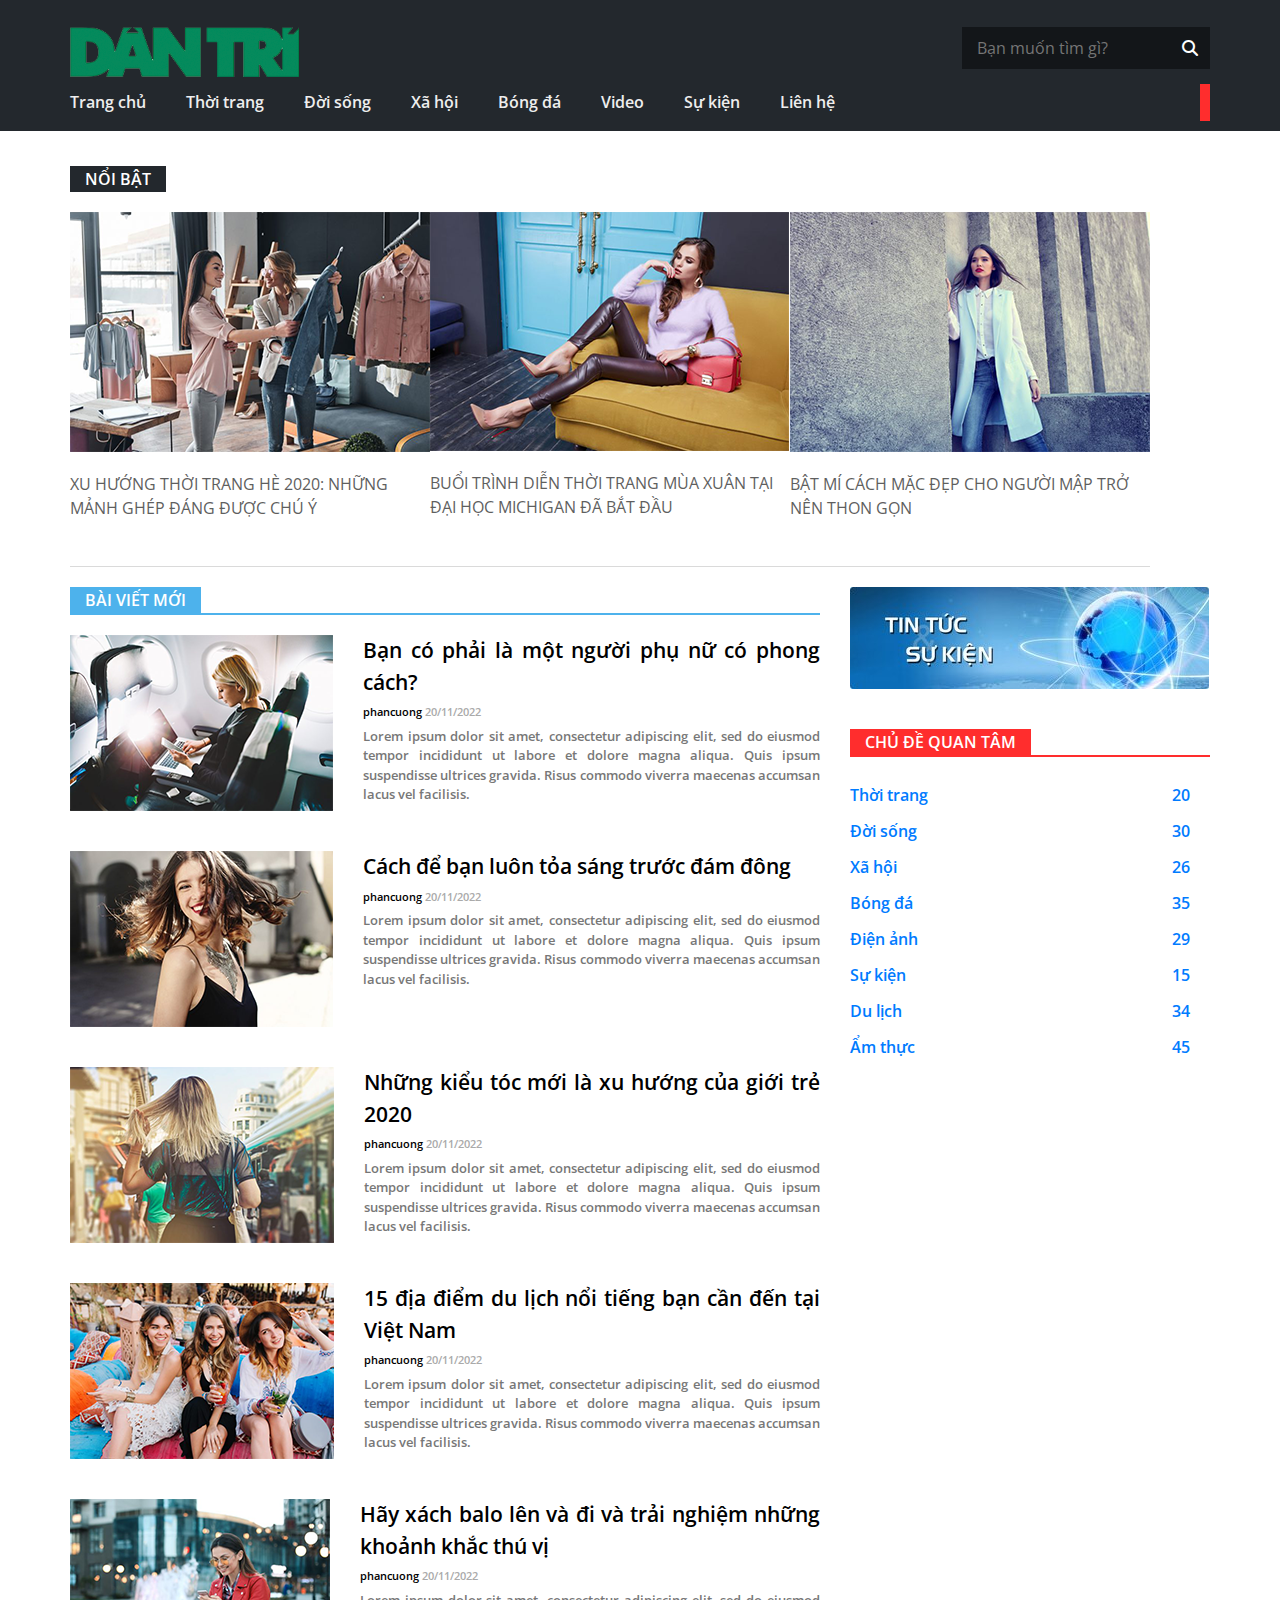
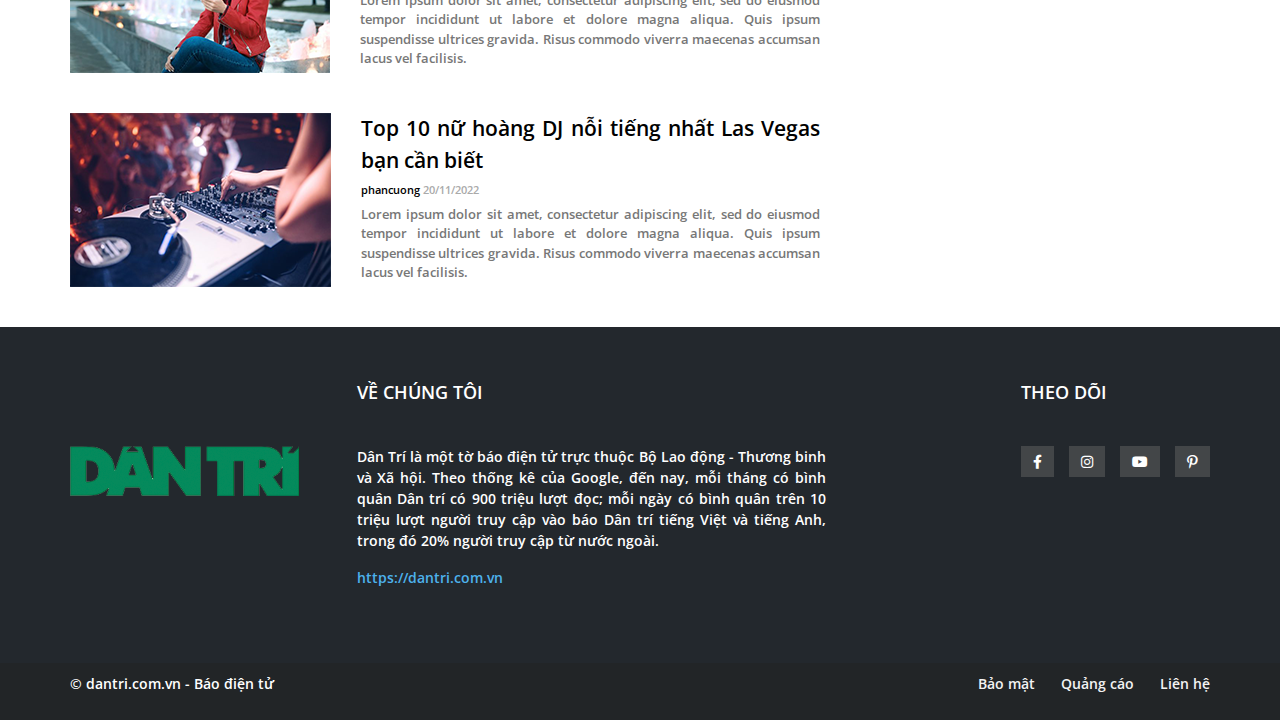
==== index.html @ 36751655 "first commit" ====
<!DOCTYPE html>
<html lang="en">

<head>
    <meta charset="UTF-8" />
    <meta http-equiv="X-UA-Compatible" content="IE=edge" />
    <meta name="viewport" content="width=device-width, initial-scale=1.0" />
    <link rel="stylesheet" href="assets/css/font-awesome-4.7.0/css/font-awesome.css" />
    <link rel="stylesheet" href="assets/css/reset.css" />
    <link rel="stylesheet" href="assets/css/global.css" />
    <link rel="stylesheet" href="assets/css/style.css" />
    <link rel="stylesheet" href="assets/plugin/fontawesome/css/all.css" />
    <link rel="preconnect" href="https://fonts.googleapis.com" />
    <link rel="preconnect" href="https://fonts.gstatic.com" crossorigin />
    <link href="https://fonts.googleapis.com/css2?family=Open+Sans:wght@400;600;700&display=swap" rel="stylesheet" />
    <style>
        @import url("https://fonts.googleapis.com/css2?family=Open+Sans:wght@400;600;700&display=swap");
    </style>
    <script src="https://cdnjs.cloudflare.com/ajax/libs/jquery/3.6.3/jquery.min.js" integrity="sha512-STof4xm1wgkfm7heWqFJVn58Hm3EtS31XFaagaa8VMReCXAkQnJZ+jEy8PCC/iT18dFy95WcExNHFTqLyp72eQ==" crossorigin="anonymous" referrerpolicy="no-referrer"></script>
    <script src="./js/app.js"></script>
    <title>Dân Trí - news</title>
</head>

<body>
    <div id="wrapper">
        <div id="header">
            <div class="container justify-content-between">
                <a href="https://dantri.com.vn/" target="_blank"><img class="logo" src="assets/images/logo.png" alt="logo" /></a>
                <!-- end logo -->

                <form action="" id="search">
                    <input type="text" name="search" placeholder="Bạn muốn tìm gì?" />
                    <button><i class="fa-solid fa-magnifying-glass"></i></button>
                </form>
            </div>
            <div class="container">
                <nav>
                    <ul id="main-menu" class="d-flex">
                        <li><a href="">Trang chủ</a></li>
                        <li class="active"><a href="">Thời trang</a></li>
                        <li><a href="">Đời sống</a></li>
                        <li><a href="">Xã hội</a></li>
                        <li><a href="">Bóng đá</a></li>
                        <li><a href="">Video</a></li>
                        <li><a href="">Sự kiện</a></li>
                        <li><a href="">Liên hệ</a></li>
                    </ul>
                    <i class="fa fa-bars" aria-hidden="true"></i>
                    <ul id="sub-menu">
                        <li><a href="">Trang chủ</a></li>
                        <li class="active"><a href="">Thời trang</a></li>
                        <li><a href="">Đời sống</a></li>
                        <li><a href="">Xã hội</a></li>
                        <li><a href="">Bóng đá</a></li>
                        <li><a href="">Video</a></li>
                        <li><a href="">Sự kiện</a></li>
                        <li><a href="">Liên hệ</a></li>
                        <form action="" id="sub-search">
                            <input type="text" name="search" placeholder="Bạn muốn tìm gì?" />
                            <button class="sub-glass">
                  <i class="fa-solid fa-magnifying-glass"></i>
                </button>
                        </form>
                    </ul>
                </nav>
            </div>
        </div>
        <!-- end header -->

        <div id="wp-featured-post" class="container">
            <div class="box featured-post">
                <div class="box-head">
                    <h3>nổi bật</h3>
                </div>
                <div class="box-body">
                    <ul class="list-featured-post justify-content-between">
                        <li>
                            <a href="" class="post-thumb"><img class="img-responsive" src="assets/images/post-1.png" alt="" /></a><a href="" class="post-title">Xu hướng thời trang hè 2020: Những mảnh ghép đáng được chú
                  ý</a
                >
              </li>
              <li>
                <a href="" class="post-thumb"
                  ><img
                    class="img-responsive"
                    src="assets/images/post-2.png"
                    alt="" /></a
                ><a href="" class="post-title"
                  >Buổi trình diễn thời trang mùa xuân tại Đại học Michigan đã
                  bắt đầu</a
                >
              </li>
              <li>
                <a href="" class="post-thumb"
                  ><img
                    class="img-responsive"
                    src="assets/images/post-3.png"
                    alt="" /></a
                ><a href="" class="post-title"
                  >Bật mí cách mặc đẹp cho người mập trở nên thon gọn
                </a>
                        </li>
                    </ul>
                </div>
            </div>
        </div>
        <!-- end featured-post -->

        <div id="wp-content" class="container">
            <div id="content">
                <div class="box new-post">
                    <div class="box-head">
                        <h3>Bài viết mới</h3>
                    </div>
                    <div class="box-body">
                        <ul class="list-post">
                            <li>
                                <a href="" class="post-thumb"><img class="img-responsive" src="assets/images/post-4.png" alt="" /></a>
                                <div class="more-info">
                                    <a href="" class="post-title">Bạn có phải là một người phụ nữ có phong cách?</a
                    >
                    <div class="post-published">
                      <a href="" class="post-author">phancuong</a>
                                    <span class="post-date">20/11/2022</span>
                                </div>
                                <p class="post-excerpt">
                                    Lorem ipsum dolor sit amet, consectetur adipiscing elit, sed do eiusmod tempor incididunt ut labore et dolore magna aliqua. Quis ipsum suspendisse ultrices gravida. Risus commodo viverra maecenas accumsan lacus vel facilisis.
                                </p>
                    </div>
                    </li>
                    <li>
                        <a href="" class="post-thumb"><img class="img-responsive" src="assets/images/post-5.png" alt="" /></a>
                        <div class="more-info">
                            <a href="" class="post-title">Cách để bạn luôn tỏa sáng trước đám đông</a
                    >
                    <div class="post-published">
                      <a href="" class="post-author">phancuong</a>
                            <span class="post-date">20/11/2022</span>
                        </div>
                        <p class="post-excerpt">
                            Lorem ipsum dolor sit amet, consectetur adipiscing elit, sed do eiusmod tempor incididunt ut labore et dolore magna aliqua. Quis ipsum suspendisse ultrices gravida. Risus commodo viverra maecenas accumsan lacus vel facilisis.
                        </p>
                </div>
                </li>
                <li>
                    <a href="" class="post-thumb"><img class="img-responsive" src="assets/images/post-6.png" alt="" /></a>
                    <div class="more-info">
                        <a href="" class="post-title">Những kiểu tóc mới là xu hướng của giới trẻ 2020</a
                    >
                    <div class="post-published">
                      <a href="" class="post-author">phancuong</a>
                        <span class="post-date">20/11/2022</span>
                    </div>
                    <p class="post-excerpt">
                        Lorem ipsum dolor sit amet, consectetur adipiscing elit, sed do eiusmod tempor incididunt ut labore et dolore magna aliqua. Quis ipsum suspendisse ultrices gravida. Risus commodo viverra maecenas accumsan lacus vel facilisis.
                    </p>
            </div>
            </li>
            <li>
                <a href="" class="post-thumb"><img class="img-responsive" src="assets/images/post-7.png" alt="" /></a>
                <div class="more-info">
                    <a href="" class="post-title">15 địa điểm du lịch nổi tiếng bạn cần đến tại Việt Nam</a
                    >
                    <div class="post-published">
                      <a href="" class="post-author">phancuong</a>
                    <span class="post-date">20/11/2022</span>
                </div>
                <p class="post-excerpt">
                    Lorem ipsum dolor sit amet, consectetur adipiscing elit, sed do eiusmod tempor incididunt ut labore et dolore magna aliqua. Quis ipsum suspendisse ultrices gravida. Risus commodo viverra maecenas accumsan lacus vel facilisis.
                </p>
        </div>
        </li>
        <li>
            <a href="" class="post-thumb"><img class="img-responsive" src="assets/images/post-8.png" alt="" /></a>
            <div class="more-info">
                <a href="" class="post-title">Hãy xách balo lên và đi và trải nghiệm những khoảnh khắc
                      thú vị</a
                    >
                    <div class="post-published">
                      <a href="" class="post-author">phancuong</a>
                <span class="post-date">20/11/2022</span>
            </div>
            <p class="post-excerpt">
                Lorem ipsum dolor sit amet, consectetur adipiscing elit, sed do eiusmod tempor incididunt ut labore et dolore magna aliqua. Quis ipsum suspendisse ultrices gravida. Risus commodo viverra maecenas accumsan lacus vel facilisis.
            </p>
    </div>
    </li>
    <li>
        <a href="" class="post-thumb"><img class="img-responsive" src="assets/images/post-9.png" alt="" /></a>
        <div class="more-info">
            <a href="" class="post-title">Top 10 nữ hoàng DJ nỗi tiếng nhất Las Vegas bạn cần
                      biết</a
                    >
                    <div class="post-published">
                      <a href="" class="post-author">phancuong</a>
            <span class="post-date">20/11/2022</span>
        </div>
        <p class="post-excerpt">
            Lorem ipsum dolor sit amet, consectetur adipiscing elit, sed do eiusmod tempor incididunt ut labore et dolore magna aliqua. Quis ipsum suspendisse ultrices gravida. Risus commodo viverra maecenas accumsan lacus vel facilisis.
        </p>
        </div>
    </li>
    </ul>
    </div>
    </div>
    </div>
    <div id="sidebar">
        <a href="" class="ads"><img class="img-responsive sidebar-info" src="assets/images/sidebar-info.jpg" alt="" /></a>
        <div class="box top-topic">
            <div class="box-head">
                <h3>Chủ đề quan tâm</h3>
            </div>
            <div class="box-body">
                <ul class="list-topic">
                    <li>
                        <a href="">Thời trang<span class="num-post">20</span></a>
                    </li>
                    <li>
                        <a href="">Đời sống<span class="num-post">30</span></a>
                    </li>
                    <li>
                        <a href="">Xã hội<span class="num-post">26</span></a>
                    </li>
                    <li>
                        <a href="">Bóng đá<span class="num-post">35</span></a>
                    </li>
                    <li>
                        <a href="">Điện ảnh<span class="num-post">29</span></a>
                    </li>
                    <li>
                        <a href="">Sự kiện<span class="num-post">15</span></a>
                    </li>
                    <li>
                        <a href="">Du lịch<span class="num-post">34</span></a>
                    </li>
                    <li>
                        <a href="">Ẩm thực<span class="num-post">45</span></a>
                    </li>
                </ul>
            </div>
        </div>
    </div>
    </div>
    <!-- end wp-content -->

    <div id="footer">
        <div class="container">
            <div class="box logo-footer">
                <div class="box-head">
                    <h3>logo unitop</h3>
                </div>
                <div class="box-body">
                    <a href="">
                        <img class="logo" src="assets/images/logo.png" alt="" />
                    </a>
                </div>
            </div>
            <div class="box about-us">
                <div class="box-head">
                    <h3>về chúng tôi</h3>
                </div>
                <div class="box-body">
                    <p class="text-justify">
                        Dân Trí là một tờ báo điện tử trực thuộc Bộ Lao động - Thương binh và Xã hội. Theo thống kê của Google, đến nay, mỗi tháng có bình quân Dân trí có 900 triệu lượt đọc; mỗi ngày có bình quân trên 10 triệu lượt người truy cập vào báo Dân trí tiếng Việt và
                        tiếng Anh, trong đó 20% người truy cập từ nước ngoài.
                    </p>
                    <a href="https://dantri.com.vn/">https://dantri.com.vn</a>
                </div>
            </div>
            <div class="box follow-us">
                <div class="box-head">
                    <h3>Theo dõi</h3>
                </div>
                <div class="box-body">
                    <ul class="list-social d-flex">
                        <li>
                            <a href=""><i class="fa-brands fa-facebook-f"></i></a>
                        </li>
                        <li>
                            <a href=""><i class="fa-brands fa-instagram"></i></a>
                        </li>
                        <li>
                            <a href=""><i class="fa-brands fa-youtube"></i></a>
                        </li>
                        <li>
                            <a href=""><i class="fa-brands fa-pinterest-p"></i></a>
                        </li>
                    </ul>
                </div>
            </div>
        </div>
    </div>
    <!-- end footer -->

    <div id="wp-copyright">
        <div class="container justify-content-between">
            <p class="copyrite">© dantri.com.vn - Báo điện tử</p>
            <ul id="footer-menu" class="d-flex">
                <li><a href="">Bảo mật</a></li>
                <li><a href="">Quảng cáo</a></li>
                <li><a href="">Liên hệ</a></li>
            </ul>
        </div>
    </div>
    <!-- end copyright -->
    </div>
</body>

</html>
---- assets/css/global.css ----
.justify-content-between {
  justify-content: space-between;
}
.d-flex {
  display: flex;
}
.text-justify {
  text-align: justify;
}
---- assets/css/style.css ----
/* css từ ngoài vào trong */


/* từ sau ra trước, từ trên xuống dưới và từ trái sang phải */

body {
    font-size: 16px;
    font-weight: 600;
    line-height: 1.5;
    font-family: "Open Sans", sans-serif;
}

.container {
    max-width: 1170px;
    padding-left: 15px;
    padding-right: 15px;
    margin: 0 auto;
    display: flex;
}

ul {
    list-style: none;
    padding: 0;
}


/* style tổng thể */


/* ===============HEADER=============== */

#header {
    background: #23282d;
    padding-top: 27px;
    padding-bottom: 10px;
    margin-bottom: 35px;
    position: relative;
}

.logo {
    max-height: 50px;
    width: auto;
}

form#search {
    position: relative;
    display: none;
}

form#search input {
    background: #131619;
    width: 248px;
    outline: none;
    border: none;
    padding: 9px 42px 9px 15px;
    color: #909090;
}

form#search button {
    position: absolute;
    top: 0px;
    right: 0px;
    background: none;
    border: none;
    color: white;
    padding: 9px 12px;
}

ul#main-menu li a {
    padding: 6px 20px;
    color: #eeeeee;
    display: none;
}

ul#main-menu li:first-child a {
    padding-left: 0;
}

nav {
    height: 37px;
    margin-top: 7px;
    width: 100%;
}

ul#main-menu li:hover a {
    color: #4db2ec;
    text-decoration: none;
}

#sub-menu {
    background: #292828;
    padding: 15px;
    position: absolute;
    top: 120px;
    right: 0px;
    padding-top: 20px;
    width: 360px;
    display: none;
}

#sub-menu li a {
    text-decoration: none;
    color: #909090;
    transition: all 0.25s ease-in-out;
}

#sub-menu li {
    padding-bottom: 10px;
}

#sub-menu li:hover a {
    color: white;
}

i.fa-bars {
    position: absolute;
    bottom: 0px;
    right: 10px;
    color: white;
    font-size: xx-large;
    cursor: pointer;
    padding: 10px;
}

#sub-search {
    position: relative;
    margin-top: 15px;
}

#sub-search .sub-glass {
    position: absolute;
    right: 0px;
    background: none;
    border: none;
    color: white;
    padding: 9px 12px;
}

#sub-search input {
    width: 100%;
    background: #222527;
    padding: 10px 0px 10px 10px;
    border: none;
    border-radius: 5%;
    outline: none;
    color: white;
}


/* ====================END HEADER====================== */


/* =======================FEATURED POST======================== */

#wp-featured-post {
    margin-bottom: 20px;
}

.box .box-head h3 {
    display: inline-block;
    color: white;
    background: #23282d;
    font-weight: 600;
    text-transform: uppercase;
    padding: 1px 15px;
    font-size: 16px;
    margin-bottom: 0;
}

.box .box-body {
    padding-top: 20px;
}

.box.featured-post .box-body {
    padding-bottom: 30px;
    border-bottom: 1px solid #dadada;
}

ul.list-featured-post li {
    flex: 360px 0 1;
    /* basis grow shrink */
}

ul.list-featured-post li .post-thumb {
    display: block;
    overflow: hidden;
}

ul.list-featured-post li .post-thumb img {
    transition: all 0.25s;
}

ul.list-featured-post li .post-thumb:hover img {
    transform: scale(1.025);
}

ul.list-featured-post li a.post-title {
    color: #5f5f5f;
    text-decoration: none;
    text-transform: uppercase;
    font-weight: 400;
    display: block;
    margin: 10px 0px;
    font-size: 14px;
}


/* ============================WRAPPER CONTENT=================================== */


/* ===================================CONTENT===================================== */

#content {
    flex-basis: 765px;
    padding-right: 15px;
}

#sidebar {
    flex-basis: 375px;
    padding-left: 15px;
}

.box.new-post .box-head {
    border-bottom: 2px solid #4db2ec;
}

.box.new-post .box-head h3 {
    background: #4db2ec;
}

ul.list-post li {
    margin-bottom: 40px;
}

ul.list-post li .post-thumb {
    display: block;
    padding-right: 15px;
    flex: 280px;
}

ul.list-post li .more-info {
    text-align: justify;
    padding-top: 10px;
}

ul.list-post li .more-info .post-title {
    display: block;
    color: black;
    font-size: 21px;
    font-weight: 600;
    text-decoration: none;
}

ul.list-post li .more-info .post-title:hover {
    color: #4db2ec;
}

ul.list-post li .more-info .post-published {
    font-size: 11px;
    font-weight: 600;
    padding: 6px 0;
}

ul.list-post li .more-info .post-published .post-author {
    color: black;
    text-decoration: none;
}

ul.list-post li .more-info .post-published .post-author:hover {
    color: #4db2ec;
}

ul.list-post li .more-info .post-published .post-date {
    color: #aaa;
}

ul.list-post li .more-info .post-excerpt {
    font-size: 13px;
    color: #777777;
    margin-bottom: 0;
}


/* ===================================SIDEBAR===================================== */

div#sidebar {
    display: none;
}

div#sidebar .ads {
    display: block;
    margin-bottom: 40px;
}

div#sidebar .box .box-head h3 {
    background: #ff2d2d;
}

div#sidebar .box .box-head {
    border-bottom: 2px solid #ff2d2d;
}

div#sidebar .box .box-body ul.list-topic li span.num-post {
    position: absolute;
    right: 20px;
}

div#sidebar .box .box-body ul.list-topic li a {
    text-decoration: none;
    font-size: 16px;
    display: block;
    padding: 6px 0;
    position: relative;
}

div#sidebar .box .box-body ul.list-topic li a:hover {
    color: #ff2d2d;
}


/* ====================================FOOTER===================================== */

#footer {
    padding-top: 52px;
    padding-bottom: 75px;
    background: #23282d;
    color: white;
}

div#footer .box .box-head h3 {
    padding: 0;
    background: none;
    font-size: 18px;
}

#footer .box.logo-footer {
    flex: 280px;
    padding-right: 15px;
}

#footer .box.logo-footer .box-head {
    visibility: hidden;
}

#footer .box.about-us {
    flex: 680px;
    padding-right: 180px;
    padding-left: 15px;
    display: none;
}

#footer .box.follow-us {
    flex: 180px;
    padding-left: 15px;
    display: none;
}

#footer .box.about-us .box-body a {
    color: #4db2ec;
    text-decoration: none;
}

#footer .box .box-body {
    padding-top: 40px;
    font-size: 14px;
}

ul.list-social li:first-child {
    margin-left: 0;
}

ul.list-social li {
    margin-left: 15px;
}

ul.list-social li a {
    background: #434648;
    padding: 5px 12px;
    color: white;
    display: block;
}

ul.list-social li:hover a {
    color: #4db2ec;
}


/* =====================COPY RIGHT====================== */

#wp-copyright {
    background: #222527;
    color: #fff;
    padding-top: 10px;
    padding-bottom: 10px;
}

#wp-copyright .container p {
    margin-bottom: 0;
    font-size: 14px;
}

ul#footer-menu li a {
    font-size: 14px;
    color: #f3f3f3;
    padding: 0 13px;
    display: block;
    text-decoration: none;
}

ul#footer-menu li a:hover {
    color: #4db2ec;
}

ul#footer-menu li:last-child a {
    padding-right: 0;
}


/* /////////////////////////////// */


/* ///////////////////////////////// */


/* // Small devices (landscape phones, 576px and up) */

@media (min-width: 576px) {
    form#search {
        display: block;
    }
    #sub-search {
        display: none;
    }
}


/* // Medium devices (tablets, 768px and up) */

@media (min-width: 768px) {
    #footer .box.follow-us {
        display: block;
    }
}


/* // Large devices (desktops, 992px and up) */

@media (min-width: 992px) {
    ul#main-menu li a {
        display: block;
    }
    i.fa-bars {
        display: none;
    }
    #sub-menu {
        display: none;
    }
    #sub-search {
        display: none;
    }
    .list-featured-post {
        display: flex;
    }
    nav {
        border-right: 10px solid #ff2d2d;
    }
    ul.list-featured-post li a.post-title {
        font-size: 16px;
        margin: 20px 0px 0px 0px;
    }
    #wp-content {
        display: flex;
    }
    div#sidebar {
        display: block;
    }
    ul.list-post li {
        display: flex;
        margin-bottom: 40px;
    }
    ul.list-post li .more-info {
        padding-left: 15px;
        padding-top: 0px;
    }
    #footer .box.about-us {
        display: block;
    }
}


/* // X-Large devices (large desktops, 1200px and up) */

@media (min-width: 1200px) {}
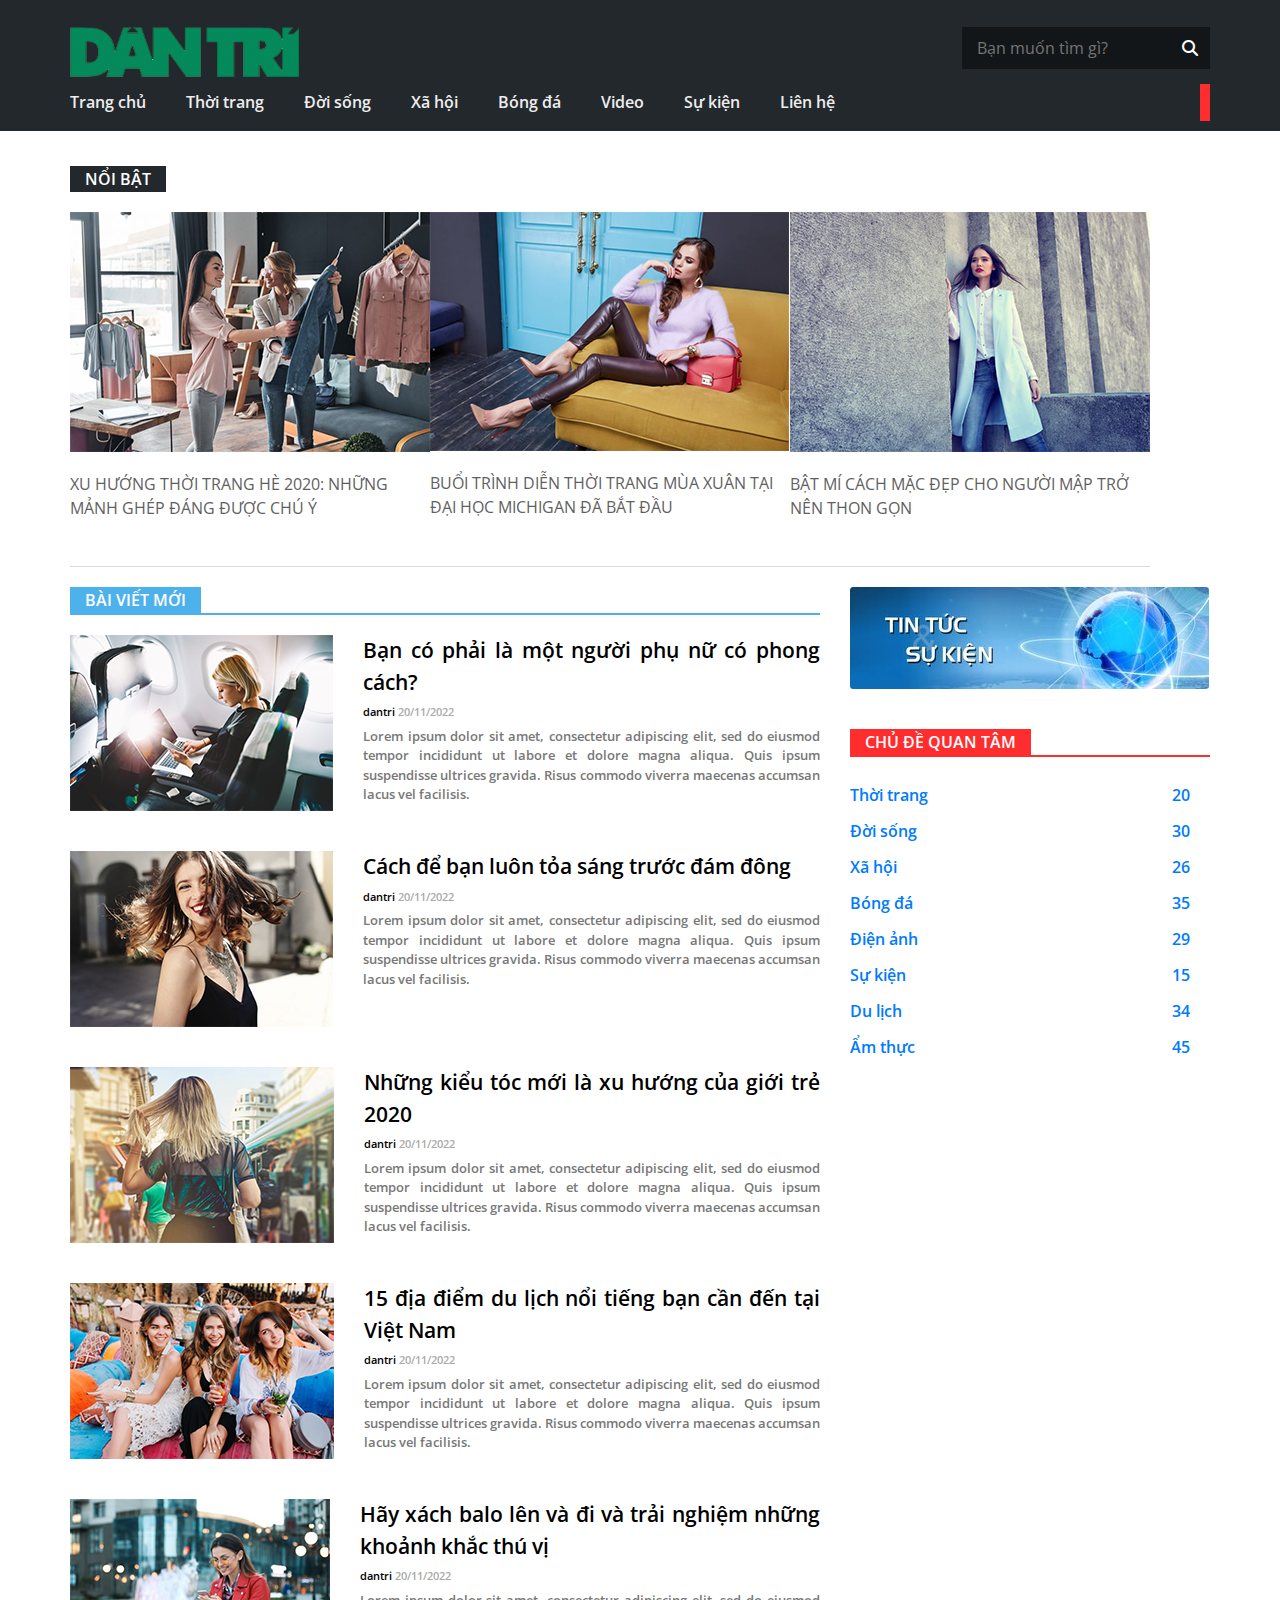
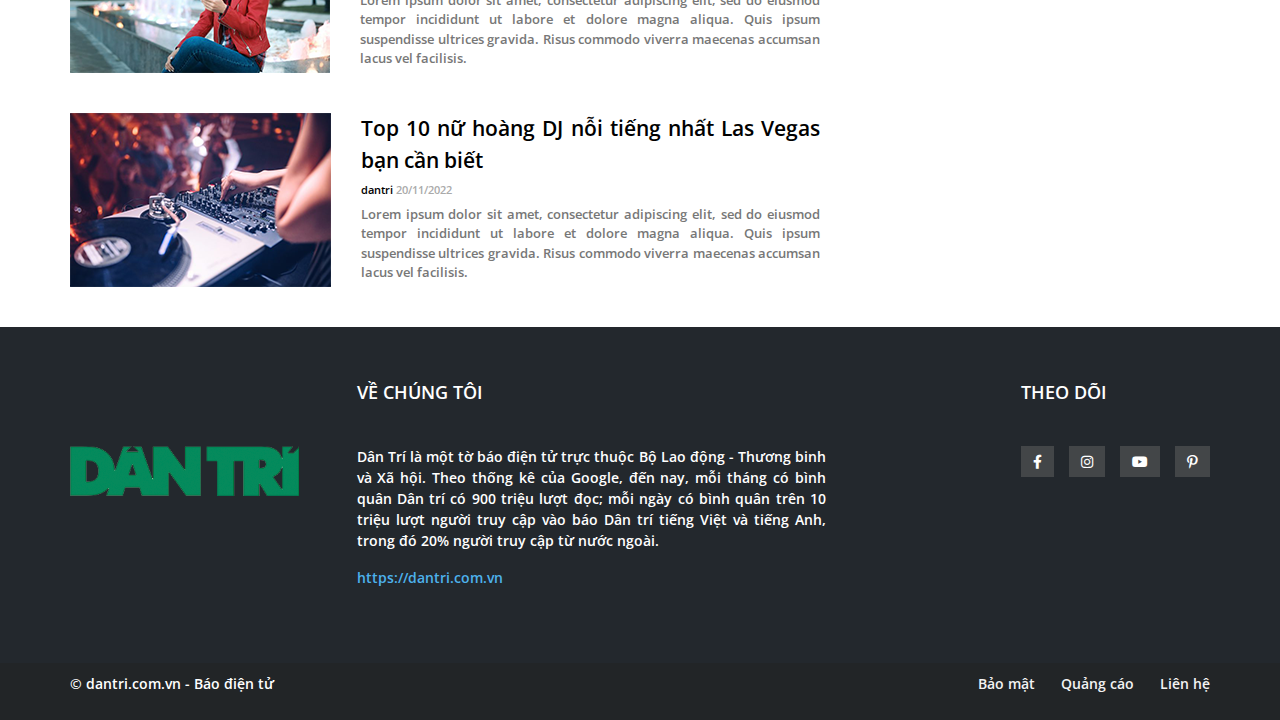
==== commit b373aa0f: "Add files via upload" ====
--- a/index.html
+++ b/index.html
@@ -1,309 +1,309 @@
-<!DOCTYPE html>
-<html lang="en">
-
-<head>
-    <meta charset="UTF-8" />
-    <meta http-equiv="X-UA-Compatible" content="IE=edge" />
-    <meta name="viewport" content="width=device-width, initial-scale=1.0" />
-    <link rel="stylesheet" href="assets/css/font-awesome-4.7.0/css/font-awesome.css" />
-    <link rel="stylesheet" href="assets/css/reset.css" />
-    <link rel="stylesheet" href="assets/css/global.css" />
-    <link rel="stylesheet" href="assets/css/style.css" />
-    <link rel="stylesheet" href="assets/plugin/fontawesome/css/all.css" />
-    <link rel="preconnect" href="https://fonts.googleapis.com" />
-    <link rel="preconnect" href="https://fonts.gstatic.com" crossorigin />
-    <link href="https://fonts.googleapis.com/css2?family=Open+Sans:wght@400;600;700&display=swap" rel="stylesheet" />
-    <style>
-        @import url("https://fonts.googleapis.com/css2?family=Open+Sans:wght@400;600;700&display=swap");
-    </style>
-    <script src="https://cdnjs.cloudflare.com/ajax/libs/jquery/3.6.3/jquery.min.js" integrity="sha512-STof4xm1wgkfm7heWqFJVn58Hm3EtS31XFaagaa8VMReCXAkQnJZ+jEy8PCC/iT18dFy95WcExNHFTqLyp72eQ==" crossorigin="anonymous" referrerpolicy="no-referrer"></script>
-    <script src="./js/app.js"></script>
-    <title>Dân Trí - news</title>
-</head>
-
-<body>
-    <div id="wrapper">
-        <div id="header">
-            <div class="container justify-content-between">
-                <a href="https://dantri.com.vn/" target="_blank"><img class="logo" src="assets/images/logo.png" alt="logo" /></a>
-                <!-- end logo -->
-
-                <form action="" id="search">
-                    <input type="text" name="search" placeholder="Bạn muốn tìm gì?" />
-                    <button><i class="fa-solid fa-magnifying-glass"></i></button>
-                </form>
-            </div>
-            <div class="container">
-                <nav>
-                    <ul id="main-menu" class="d-flex">
-                        <li><a href="">Trang chủ</a></li>
-                        <li class="active"><a href="">Thời trang</a></li>
-                        <li><a href="">Đời sống</a></li>
-                        <li><a href="">Xã hội</a></li>
-                        <li><a href="">Bóng đá</a></li>
-                        <li><a href="">Video</a></li>
-                        <li><a href="">Sự kiện</a></li>
-                        <li><a href="">Liên hệ</a></li>
-                    </ul>
-                    <i class="fa fa-bars" aria-hidden="true"></i>
-                    <ul id="sub-menu">
-                        <li><a href="">Trang chủ</a></li>
-                        <li class="active"><a href="">Thời trang</a></li>
-                        <li><a href="">Đời sống</a></li>
-                        <li><a href="">Xã hội</a></li>
-                        <li><a href="">Bóng đá</a></li>
-                        <li><a href="">Video</a></li>
-                        <li><a href="">Sự kiện</a></li>
-                        <li><a href="">Liên hệ</a></li>
-                        <form action="" id="sub-search">
-                            <input type="text" name="search" placeholder="Bạn muốn tìm gì?" />
-                            <button class="sub-glass">
-                  <i class="fa-solid fa-magnifying-glass"></i>
-                </button>
-                        </form>
-                    </ul>
-                </nav>
-            </div>
-        </div>
-        <!-- end header -->
-
-        <div id="wp-featured-post" class="container">
-            <div class="box featured-post">
-                <div class="box-head">
-                    <h3>nổi bật</h3>
-                </div>
-                <div class="box-body">
-                    <ul class="list-featured-post justify-content-between">
-                        <li>
-                            <a href="" class="post-thumb"><img class="img-responsive" src="assets/images/post-1.png" alt="" /></a><a href="" class="post-title">Xu hướng thời trang hè 2020: Những mảnh ghép đáng được chú
-                  ý</a
-                >
-              </li>
-              <li>
-                <a href="" class="post-thumb"
-                  ><img
-                    class="img-responsive"
-                    src="assets/images/post-2.png"
-                    alt="" /></a
-                ><a href="" class="post-title"
-                  >Buổi trình diễn thời trang mùa xuân tại Đại học Michigan đã
-                  bắt đầu</a
-                >
-              </li>
-              <li>
-                <a href="" class="post-thumb"
-                  ><img
-                    class="img-responsive"
-                    src="assets/images/post-3.png"
-                    alt="" /></a
-                ><a href="" class="post-title"
-                  >Bật mí cách mặc đẹp cho người mập trở nên thon gọn
-                </a>
-                        </li>
-                    </ul>
-                </div>
-            </div>
-        </div>
-        <!-- end featured-post -->
-
-        <div id="wp-content" class="container">
-            <div id="content">
-                <div class="box new-post">
-                    <div class="box-head">
-                        <h3>Bài viết mới</h3>
-                    </div>
-                    <div class="box-body">
-                        <ul class="list-post">
-                            <li>
-                                <a href="" class="post-thumb"><img class="img-responsive" src="assets/images/post-4.png" alt="" /></a>
-                                <div class="more-info">
-                                    <a href="" class="post-title">Bạn có phải là một người phụ nữ có phong cách?</a
-                    >
-                    <div class="post-published">
-                      <a href="" class="post-author">phancuong</a>
-                                    <span class="post-date">20/11/2022</span>
-                                </div>
-                                <p class="post-excerpt">
-                                    Lorem ipsum dolor sit amet, consectetur adipiscing elit, sed do eiusmod tempor incididunt ut labore et dolore magna aliqua. Quis ipsum suspendisse ultrices gravida. Risus commodo viverra maecenas accumsan lacus vel facilisis.
-                                </p>
-                    </div>
-                    </li>
-                    <li>
-                        <a href="" class="post-thumb"><img class="img-responsive" src="assets/images/post-5.png" alt="" /></a>
-                        <div class="more-info">
-                            <a href="" class="post-title">Cách để bạn luôn tỏa sáng trước đám đông</a
-                    >
-                    <div class="post-published">
-                      <a href="" class="post-author">phancuong</a>
-                            <span class="post-date">20/11/2022</span>
-                        </div>
-                        <p class="post-excerpt">
-                            Lorem ipsum dolor sit amet, consectetur adipiscing elit, sed do eiusmod tempor incididunt ut labore et dolore magna aliqua. Quis ipsum suspendisse ultrices gravida. Risus commodo viverra maecenas accumsan lacus vel facilisis.
-                        </p>
-                </div>
-                </li>
-                <li>
-                    <a href="" class="post-thumb"><img class="img-responsive" src="assets/images/post-6.png" alt="" /></a>
-                    <div class="more-info">
-                        <a href="" class="post-title">Những kiểu tóc mới là xu hướng của giới trẻ 2020</a
-                    >
-                    <div class="post-published">
-                      <a href="" class="post-author">phancuong</a>
-                        <span class="post-date">20/11/2022</span>
-                    </div>
-                    <p class="post-excerpt">
-                        Lorem ipsum dolor sit amet, consectetur adipiscing elit, sed do eiusmod tempor incididunt ut labore et dolore magna aliqua. Quis ipsum suspendisse ultrices gravida. Risus commodo viverra maecenas accumsan lacus vel facilisis.
-                    </p>
-            </div>
-            </li>
-            <li>
-                <a href="" class="post-thumb"><img class="img-responsive" src="assets/images/post-7.png" alt="" /></a>
-                <div class="more-info">
-                    <a href="" class="post-title">15 địa điểm du lịch nổi tiếng bạn cần đến tại Việt Nam</a
-                    >
-                    <div class="post-published">
-                      <a href="" class="post-author">phancuong</a>
-                    <span class="post-date">20/11/2022</span>
-                </div>
-                <p class="post-excerpt">
-                    Lorem ipsum dolor sit amet, consectetur adipiscing elit, sed do eiusmod tempor incididunt ut labore et dolore magna aliqua. Quis ipsum suspendisse ultrices gravida. Risus commodo viverra maecenas accumsan lacus vel facilisis.
-                </p>
-        </div>
-        </li>
-        <li>
-            <a href="" class="post-thumb"><img class="img-responsive" src="assets/images/post-8.png" alt="" /></a>
-            <div class="more-info">
-                <a href="" class="post-title">Hãy xách balo lên và đi và trải nghiệm những khoảnh khắc
-                      thú vị</a
-                    >
-                    <div class="post-published">
-                      <a href="" class="post-author">phancuong</a>
-                <span class="post-date">20/11/2022</span>
-            </div>
-            <p class="post-excerpt">
-                Lorem ipsum dolor sit amet, consectetur adipiscing elit, sed do eiusmod tempor incididunt ut labore et dolore magna aliqua. Quis ipsum suspendisse ultrices gravida. Risus commodo viverra maecenas accumsan lacus vel facilisis.
-            </p>
-    </div>
-    </li>
-    <li>
-        <a href="" class="post-thumb"><img class="img-responsive" src="assets/images/post-9.png" alt="" /></a>
-        <div class="more-info">
-            <a href="" class="post-title">Top 10 nữ hoàng DJ nỗi tiếng nhất Las Vegas bạn cần
-                      biết</a
-                    >
-                    <div class="post-published">
-                      <a href="" class="post-author">phancuong</a>
-            <span class="post-date">20/11/2022</span>
-        </div>
-        <p class="post-excerpt">
-            Lorem ipsum dolor sit amet, consectetur adipiscing elit, sed do eiusmod tempor incididunt ut labore et dolore magna aliqua. Quis ipsum suspendisse ultrices gravida. Risus commodo viverra maecenas accumsan lacus vel facilisis.
-        </p>
-        </div>
-    </li>
-    </ul>
-    </div>
-    </div>
-    </div>
-    <div id="sidebar">
-        <a href="" class="ads"><img class="img-responsive sidebar-info" src="assets/images/sidebar-info.jpg" alt="" /></a>
-        <div class="box top-topic">
-            <div class="box-head">
-                <h3>Chủ đề quan tâm</h3>
-            </div>
-            <div class="box-body">
-                <ul class="list-topic">
-                    <li>
-                        <a href="">Thời trang<span class="num-post">20</span></a>
-                    </li>
-                    <li>
-                        <a href="">Đời sống<span class="num-post">30</span></a>
-                    </li>
-                    <li>
-                        <a href="">Xã hội<span class="num-post">26</span></a>
-                    </li>
-                    <li>
-                        <a href="">Bóng đá<span class="num-post">35</span></a>
-                    </li>
-                    <li>
-                        <a href="">Điện ảnh<span class="num-post">29</span></a>
-                    </li>
-                    <li>
-                        <a href="">Sự kiện<span class="num-post">15</span></a>
-                    </li>
-                    <li>
-                        <a href="">Du lịch<span class="num-post">34</span></a>
-                    </li>
-                    <li>
-                        <a href="">Ẩm thực<span class="num-post">45</span></a>
-                    </li>
-                </ul>
-            </div>
-        </div>
-    </div>
-    </div>
-    <!-- end wp-content -->
-
-    <div id="footer">
-        <div class="container">
-            <div class="box logo-footer">
-                <div class="box-head">
-                    <h3>logo unitop</h3>
-                </div>
-                <div class="box-body">
-                    <a href="">
-                        <img class="logo" src="assets/images/logo.png" alt="" />
-                    </a>
-                </div>
-            </div>
-            <div class="box about-us">
-                <div class="box-head">
-                    <h3>về chúng tôi</h3>
-                </div>
-                <div class="box-body">
-                    <p class="text-justify">
-                        Dân Trí là một tờ báo điện tử trực thuộc Bộ Lao động - Thương binh và Xã hội. Theo thống kê của Google, đến nay, mỗi tháng có bình quân Dân trí có 900 triệu lượt đọc; mỗi ngày có bình quân trên 10 triệu lượt người truy cập vào báo Dân trí tiếng Việt và
-                        tiếng Anh, trong đó 20% người truy cập từ nước ngoài.
-                    </p>
-                    <a href="https://dantri.com.vn/">https://dantri.com.vn</a>
-                </div>
-            </div>
-            <div class="box follow-us">
-                <div class="box-head">
-                    <h3>Theo dõi</h3>
-                </div>
-                <div class="box-body">
-                    <ul class="list-social d-flex">
-                        <li>
-                            <a href=""><i class="fa-brands fa-facebook-f"></i></a>
-                        </li>
-                        <li>
-                            <a href=""><i class="fa-brands fa-instagram"></i></a>
-                        </li>
-                        <li>
-                            <a href=""><i class="fa-brands fa-youtube"></i></a>
-                        </li>
-                        <li>
-                            <a href=""><i class="fa-brands fa-pinterest-p"></i></a>
-                        </li>
-                    </ul>
-                </div>
-            </div>
-        </div>
-    </div>
-    <!-- end footer -->
-
-    <div id="wp-copyright">
-        <div class="container justify-content-between">
-            <p class="copyrite">© dantri.com.vn - Báo điện tử</p>
-            <ul id="footer-menu" class="d-flex">
-                <li><a href="">Bảo mật</a></li>
-                <li><a href="">Quảng cáo</a></li>
-                <li><a href="">Liên hệ</a></li>
-            </ul>
-        </div>
-    </div>
-    <!-- end copyright -->
-    </div>
-</body>
-
+<!DOCTYPE html>
+<html lang="en">
+
+<head>
+    <meta charset="UTF-8" />
+    <meta http-equiv="X-UA-Compatible" content="IE=edge" />
+    <meta name="viewport" content="width=device-width, initial-scale=1.0" />
+    <link rel="stylesheet" href="assets/css/font-awesome-4.7.0/css/font-awesome.css" />
+    <link rel="stylesheet" href="assets/css/reset.css" />
+    <link rel="stylesheet" href="assets/css/global.css" />
+    <link rel="stylesheet" href="assets/css/style.css" />
+    <link rel="stylesheet" href="assets/plugin/fontawesome/css/all.css" />
+    <link rel="preconnect" href="https://fonts.googleapis.com" />
+    <link rel="preconnect" href="https://fonts.gstatic.com" crossorigin />
+    <link href="https://fonts.googleapis.com/css2?family=Open+Sans:wght@400;600;700&display=swap" rel="stylesheet" />
+    <style>
+        @import url("https://fonts.googleapis.com/css2?family=Open+Sans:wght@400;600;700&display=swap");
+    </style>
+    <script src="https://cdnjs.cloudflare.com/ajax/libs/jquery/3.6.3/jquery.min.js" integrity="sha512-STof4xm1wgkfm7heWqFJVn58Hm3EtS31XFaagaa8VMReCXAkQnJZ+jEy8PCC/iT18dFy95WcExNHFTqLyp72eQ==" crossorigin="anonymous" referrerpolicy="no-referrer"></script>
+    <script src="./js/app.js"></script>
+    <title>Dân Trí - news</title>
+</head>
+
+<body>
+    <div id="wrapper">
+        <div id="header">
+            <div class="container justify-content-between">
+                <a href="https://dantri.com.vn/" target="_blank"><img class="logo" src="assets/images/logo.png" alt="logo" /></a>
+                <!-- end logo -->
+
+                <form action="" id="search">
+                    <input type="text" name="search" placeholder="Bạn muốn tìm gì?" />
+                    <button><i class="fa-solid fa-magnifying-glass"></i></button>
+                </form>
+            </div>
+            <div class="container">
+                <nav>
+                    <ul id="main-menu" class="d-flex">
+                        <li><a href="">Trang chủ</a></li>
+                        <li class="active"><a href="">Thời trang</a></li>
+                        <li><a href="">Đời sống</a></li>
+                        <li><a href="">Xã hội</a></li>
+                        <li><a href="">Bóng đá</a></li>
+                        <li><a href="">Video</a></li>
+                        <li><a href="">Sự kiện</a></li>
+                        <li><a href="">Liên hệ</a></li>
+                    </ul>
+                    <i class="fa fa-bars" aria-hidden="true"></i>
+                    <ul id="sub-menu">
+                        <li><a href="">Trang chủ</a></li>
+                        <li class="active"><a href="">Thời trang</a></li>
+                        <li><a href="">Đời sống</a></li>
+                        <li><a href="">Xã hội</a></li>
+                        <li><a href="">Bóng đá</a></li>
+                        <li><a href="">Video</a></li>
+                        <li><a href="">Sự kiện</a></li>
+                        <li><a href="">Liên hệ</a></li>
+                        <form action="" id="sub-search">
+                            <input type="text" name="search" placeholder="Bạn muốn tìm gì?" />
+                            <button class="sub-glass">
+                  <i class="fa-solid fa-magnifying-glass"></i>
+                </button>
+                        </form>
+                    </ul>
+                </nav>
+            </div>
+        </div>
+        <!-- end header -->
+
+        <div id="wp-featured-post" class="container">
+            <div class="box featured-post">
+                <div class="box-head">
+                    <h3>nổi bật</h3>
+                </div>
+                <div class="box-body">
+                    <ul class="list-featured-post justify-content-between">
+                        <li>
+                            <a href="" class="post-thumb"><img class="img-responsive" src="assets/images/post-1.png" alt="" /></a><a href="" class="post-title">Xu hướng thời trang hè 2020: Những mảnh ghép đáng được chú
+                  ý</a
+                >
+              </li>
+              <li>
+                <a href="" class="post-thumb"
+                  ><img
+                    class="img-responsive"
+                    src="assets/images/post-2.png"
+                    alt="" /></a
+                ><a href="" class="post-title"
+                  >Buổi trình diễn thời trang mùa xuân tại Đại học Michigan đã
+                  bắt đầu</a
+                >
+              </li>
+              <li>
+                <a href="" class="post-thumb"
+                  ><img
+                    class="img-responsive"
+                    src="assets/images/post-3.png"
+                    alt="" /></a
+                ><a href="" class="post-title"
+                  >Bật mí cách mặc đẹp cho người mập trở nên thon gọn
+                </a>
+                        </li>
+                    </ul>
+                </div>
+            </div>
+        </div>
+        <!-- end featured-post -->
+
+        <div id="wp-content" class="container">
+            <div id="content">
+                <div class="box new-post">
+                    <div class="box-head">
+                        <h3>Bài viết mới</h3>
+                    </div>
+                    <div class="box-body">
+                        <ul class="list-post">
+                            <li>
+                                <a href="" class="post-thumb"><img class="img-responsive" src="assets/images/post-4.png" alt="" /></a>
+                                <div class="more-info">
+                                    <a href="" class="post-title">Bạn có phải là một người phụ nữ có phong cách?</a
+                    >
+                    <div class="post-published">
+                      <a href="" class="post-author">dantri</a>
+                                    <span class="post-date">20/11/2022</span>
+                                </div>
+                                <p class="post-excerpt">
+                                    Lorem ipsum dolor sit amet, consectetur adipiscing elit, sed do eiusmod tempor incididunt ut labore et dolore magna aliqua. Quis ipsum suspendisse ultrices gravida. Risus commodo viverra maecenas accumsan lacus vel facilisis.
+                                </p>
+                    </div>
+                    </li>
+                    <li>
+                        <a href="" class="post-thumb"><img class="img-responsive" src="assets/images/post-5.png" alt="" /></a>
+                        <div class="more-info">
+                            <a href="" class="post-title">Cách để bạn luôn tỏa sáng trước đám đông</a
+                    >
+                    <div class="post-published">
+                      <a href="" class="post-author">dantri</a>
+                            <span class="post-date">20/11/2022</span>
+                        </div>
+                        <p class="post-excerpt">
+                            Lorem ipsum dolor sit amet, consectetur adipiscing elit, sed do eiusmod tempor incididunt ut labore et dolore magna aliqua. Quis ipsum suspendisse ultrices gravida. Risus commodo viverra maecenas accumsan lacus vel facilisis.
+                        </p>
+                </div>
+                </li>
+                <li>
+                    <a href="" class="post-thumb"><img class="img-responsive" src="assets/images/post-6.png" alt="" /></a>
+                    <div class="more-info">
+                        <a href="" class="post-title">Những kiểu tóc mới là xu hướng của giới trẻ 2020</a
+                    >
+                    <div class="post-published">
+                      <a href="" class="post-author">dantri</a>
+                        <span class="post-date">20/11/2022</span>
+                    </div>
+                    <p class="post-excerpt">
+                        Lorem ipsum dolor sit amet, consectetur adipiscing elit, sed do eiusmod tempor incididunt ut labore et dolore magna aliqua. Quis ipsum suspendisse ultrices gravida. Risus commodo viverra maecenas accumsan lacus vel facilisis.
+                    </p>
+            </div>
+            </li>
+            <li>
+                <a href="" class="post-thumb"><img class="img-responsive" src="assets/images/post-7.png" alt="" /></a>
+                <div class="more-info">
+                    <a href="" class="post-title">15 địa điểm du lịch nổi tiếng bạn cần đến tại Việt Nam</a
+                    >
+                    <div class="post-published">
+                      <a href="" class="post-author">dantri</a>
+                    <span class="post-date">20/11/2022</span>
+                </div>
+                <p class="post-excerpt">
+                    Lorem ipsum dolor sit amet, consectetur adipiscing elit, sed do eiusmod tempor incididunt ut labore et dolore magna aliqua. Quis ipsum suspendisse ultrices gravida. Risus commodo viverra maecenas accumsan lacus vel facilisis.
+                </p>
+        </div>
+        </li>
+        <li>
+            <a href="" class="post-thumb"><img class="img-responsive" src="assets/images/post-8.png" alt="" /></a>
+            <div class="more-info">
+                <a href="" class="post-title">Hãy xách balo lên và đi và trải nghiệm những khoảnh khắc
+                      thú vị</a
+                    >
+                    <div class="post-published">
+                      <a href="" class="post-author">dantri</a>
+                <span class="post-date">20/11/2022</span>
+            </div>
+            <p class="post-excerpt">
+                Lorem ipsum dolor sit amet, consectetur adipiscing elit, sed do eiusmod tempor incididunt ut labore et dolore magna aliqua. Quis ipsum suspendisse ultrices gravida. Risus commodo viverra maecenas accumsan lacus vel facilisis.
+            </p>
+    </div>
+    </li>
+    <li>
+        <a href="" class="post-thumb"><img class="img-responsive" src="assets/images/post-9.png" alt="" /></a>
+        <div class="more-info">
+            <a href="" class="post-title">Top 10 nữ hoàng DJ nỗi tiếng nhất Las Vegas bạn cần
+                      biết</a
+                    >
+                    <div class="post-published">
+                      <a href="" class="post-author">dantri</a>
+            <span class="post-date">20/11/2022</span>
+        </div>
+        <p class="post-excerpt">
+            Lorem ipsum dolor sit amet, consectetur adipiscing elit, sed do eiusmod tempor incididunt ut labore et dolore magna aliqua. Quis ipsum suspendisse ultrices gravida. Risus commodo viverra maecenas accumsan lacus vel facilisis.
+        </p>
+        </div>
+    </li>
+    </ul>
+    </div>
+    </div>
+    </div>
+    <div id="sidebar">
+        <a href="" class="ads"><img class="img-responsive sidebar-info" src="assets/images/sidebar-info.jpg" alt="" /></a>
+        <div class="box top-topic">
+            <div class="box-head">
+                <h3>Chủ đề quan tâm</h3>
+            </div>
+            <div class="box-body">
+                <ul class="list-topic">
+                    <li>
+                        <a href="">Thời trang<span class="num-post">20</span></a>
+                    </li>
+                    <li>
+                        <a href="">Đời sống<span class="num-post">30</span></a>
+                    </li>
+                    <li>
+                        <a href="">Xã hội<span class="num-post">26</span></a>
+                    </li>
+                    <li>
+                        <a href="">Bóng đá<span class="num-post">35</span></a>
+                    </li>
+                    <li>
+                        <a href="">Điện ảnh<span class="num-post">29</span></a>
+                    </li>
+                    <li>
+                        <a href="">Sự kiện<span class="num-post">15</span></a>
+                    </li>
+                    <li>
+                        <a href="">Du lịch<span class="num-post">34</span></a>
+                    </li>
+                    <li>
+                        <a href="">Ẩm thực<span class="num-post">45</span></a>
+                    </li>
+                </ul>
+            </div>
+        </div>
+    </div>
+    </div>
+    <!-- end wp-content -->
+
+    <div id="footer">
+        <div class="container">
+            <div class="box logo-footer">
+                <div class="box-head">
+                    <h3>logo unitop</h3>
+                </div>
+                <div class="box-body">
+                    <a href="">
+                        <img class="logo" src="assets/images/logo.png" alt="" />
+                    </a>
+                </div>
+            </div>
+            <div class="box about-us">
+                <div class="box-head">
+                    <h3>về chúng tôi</h3>
+                </div>
+                <div class="box-body">
+                    <p class="text-justify">
+                        Dân Trí là một tờ báo điện tử trực thuộc Bộ Lao động - Thương binh và Xã hội. Theo thống kê của Google, đến nay, mỗi tháng có bình quân Dân trí có 900 triệu lượt đọc; mỗi ngày có bình quân trên 10 triệu lượt người truy cập vào báo Dân trí tiếng Việt và
+                        tiếng Anh, trong đó 20% người truy cập từ nước ngoài.
+                    </p>
+                    <a href="https://dantri.com.vn/">https://dantri.com.vn</a>
+                </div>
+            </div>
+            <div class="box follow-us">
+                <div class="box-head">
+                    <h3>Theo dõi</h3>
+                </div>
+                <div class="box-body">
+                    <ul class="list-social d-flex">
+                        <li>
+                            <a href=""><i class="fa-brands fa-facebook-f"></i></a>
+                        </li>
+                        <li>
+                            <a href=""><i class="fa-brands fa-instagram"></i></a>
+                        </li>
+                        <li>
+                            <a href=""><i class="fa-brands fa-youtube"></i></a>
+                        </li>
+                        <li>
+                            <a href=""><i class="fa-brands fa-pinterest-p"></i></a>
+                        </li>
+                    </ul>
+                </div>
+            </div>
+        </div>
+    </div>
+    <!-- end footer -->
+
+    <div id="wp-copyright">
+        <div class="container justify-content-between">
+            <p class="copyrite">© dantri.com.vn - Báo điện tử</p>
+            <ul id="footer-menu" class="d-flex">
+                <li><a href="">Bảo mật</a></li>
+                <li><a href="">Quảng cáo</a></li>
+                <li><a href="">Liên hệ</a></li>
+            </ul>
+        </div>
+    </div>
+    <!-- end copyright -->
+    </div>
+</body>
+
 </html>